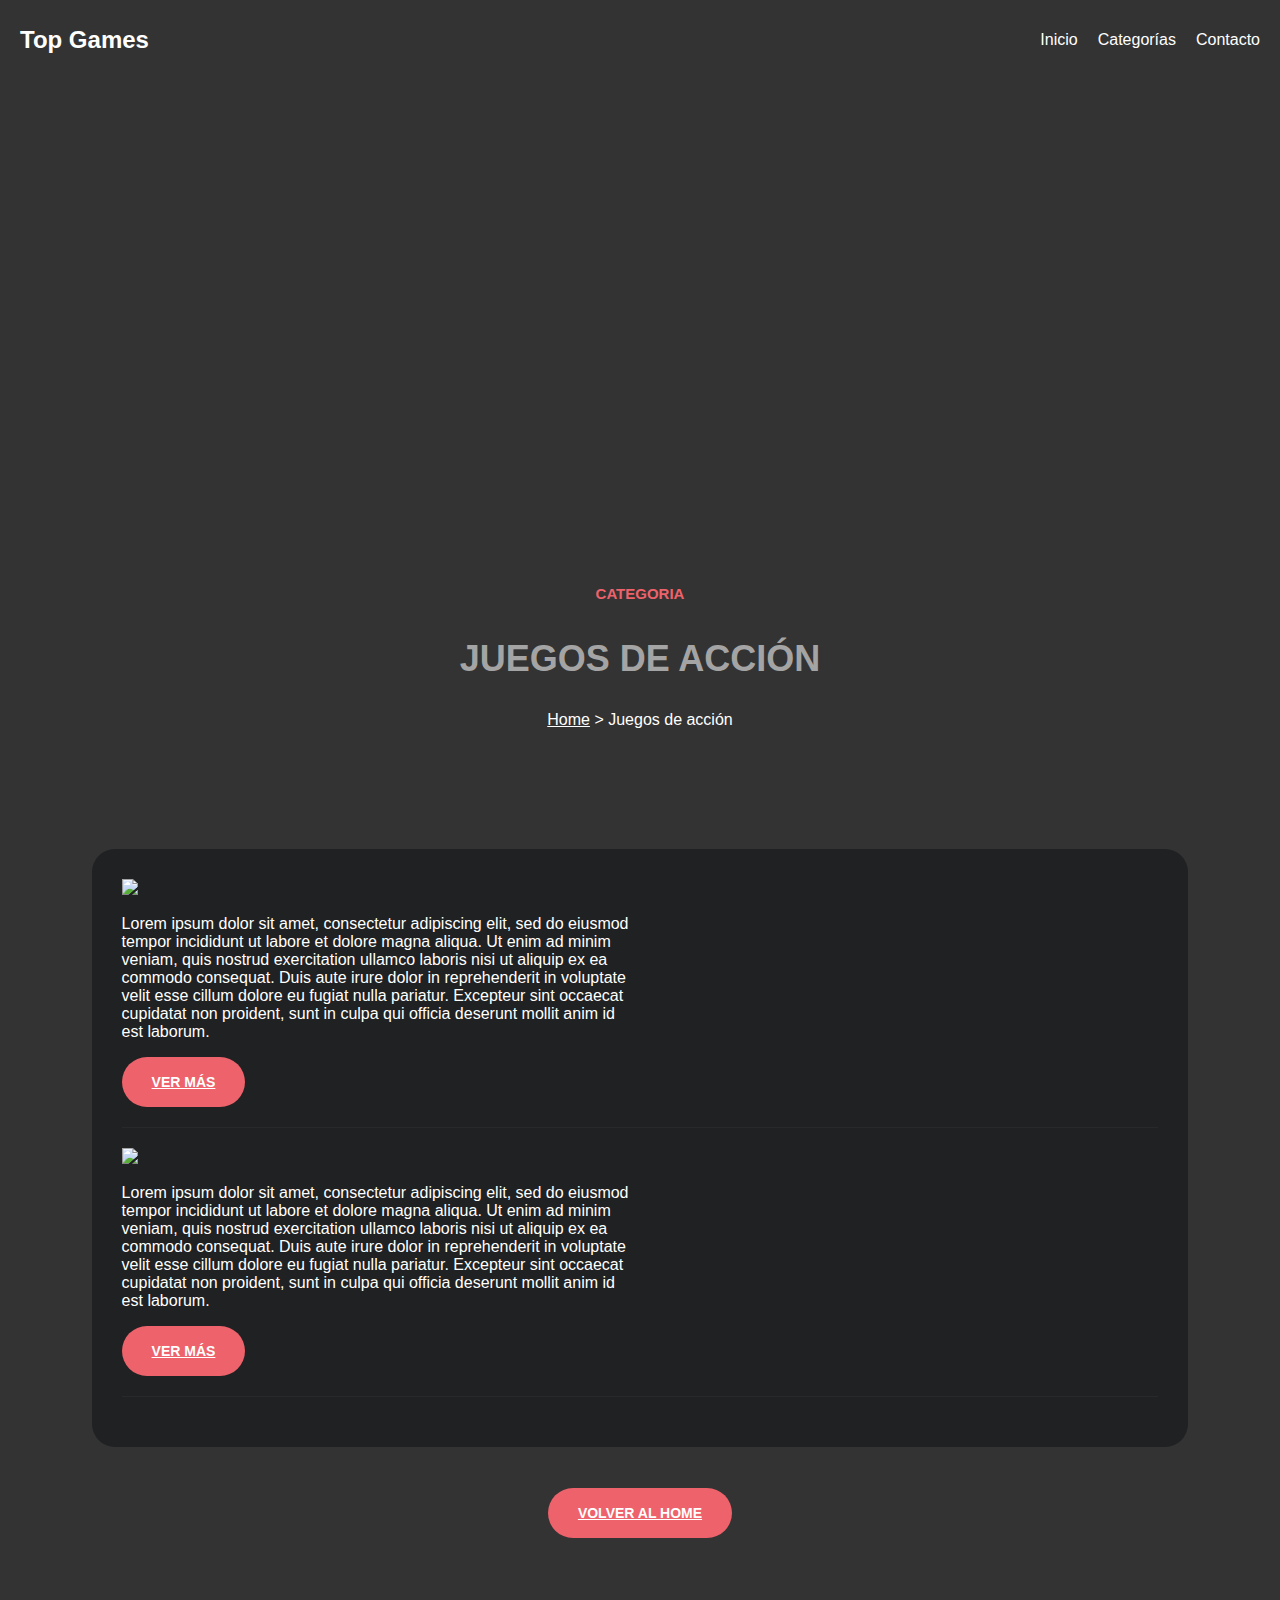
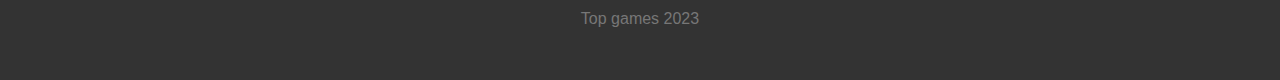
==== accion.html @ 5c4b93cb "1ª cambios - 20/08/2023" ====
<!doctype html>
<html>
<head>
<meta charset="UTF-8">
<title>Top Games | categoria terror</title>
	
	
	
	
<style>
	
body {
    font-family: Arial, sans-serif;
    margin: 0;
    padding: 0;
	background: #333;
}

header {
    display: flex;
    justify-content: space-between;
    align-items: center;
    background-color: #333;
    color: white;
    padding: 10px 20px;
}

.logo {
    font-size: 24px;
}

.menu {
    list-style: none;
    display: flex;
    gap: 20px;
}

.menu li a {
    text-decoration: none;
    color: white;
}

.dropdown {
    position: relative;
}

.dropdown-content {
    display: none;
    position: absolute;
    background-color: #000;
    min-width: 160px;
    z-index: 1;
}

.dropdown:hover .dropdown-content {
    display: block;
}

.dropdown-content a {
    display: block;
    padding: 10px;
    color: white;
    text-decoration: none;
    border-bottom: 1px solid white;
}

.dropdown-content a:last-child {
    border-bottom: none;
}

.hero img {
    width: 100%;
    height: auto;
}

.categories {
    display: flex;
    justify-content: space-around;
    padding: 20px;
	flex: 0 0 auto;
}


.category {
    text-align: center;
	width: 25%;
	height: 300px;
	margin:15px;
}

.category img {
    width: 150px;
    height: 150px;
}
	
.btn1 { width: 25%
}
	
	
	
.main-banner {
    background-image: url(https://www.sector.sk/files/novinky/0/2023/5-27-11-4-26/diablo-ukazuje-svoj-pribeh-z-k-image-329.jpg) ;
    background-position: center top;
    background-repeat: no-repeat;
    background-size: cover;
    padding: 225px 0px;
}
	
.features {
    margin-top: -120px;
}	

/*.features .item {
    padding: 35px;
    box-shadow: 0px 0px 15px rgba(0, 0, 0, 0.15);
    border-radius: 25px;
    background-color: #fff;
    text-align: center;
	border: 6px solid #fff;
	position: relative;
}	
	*/
	
 .features .item {
    padding: 15px 25px;
    box-shadow: 0px 0px 15px rgba(0, 0, 0, 0.15);
    border-radius: 25px;
    background-color: #fff;
    text-align: center;
    border: 6px solid #fff;
    position: relative;
    cursor: pointer;
    display: inline-block;
    transition: background-color 0.3s, transform 0.2s, box-shadow 0.2s;
}

 .features .item:hover {
    background-color: #f5f5f5;
    transform: scale(1.05);
    box-shadow: 0px 5px 20px rgba(0, 0, 0, 0.3);
}

 .features .item:active {
    transform: scale(0.95);
    box-shadow: 0px 2px 10px rgba(0, 0, 0, 0.3);
}	
	
	
.container, .container-fluid, .container-lg, .container-md, .container-sm, .container-xl, .container-xxl {
    --bs-gutter-x: 1.5rem;
    --bs-gutter-y: 0;
    width: 90%;
    padding-right: calc(var(--bs-gutter-x) * .5);
    padding-left: calc(var(--bs-gutter-x) * .5);
    margin-right: auto;
    margin-left: auto;
}	
	
	
	
	
.cattitle {
    text-align: right;
    position: absolute;
    bottom: 20px;
	left: 50%;
    transform: translateX(-50%);
    border-radius: 10px;
    background-color: #008af8;
    font-size: 17px;
    text-transform: uppercase;
    font-weight: 600;
    color: #fff;
    padding: 8px 15px 6px 15px;
}	
	
	
footer p {
    text-align: center;
    line-height: 90px;
    color: #777;
    font-size: 16px;
    font-weight: 400;
}
	
	
.sec-heading {
    margin-bottom: 70px;
	text-align: center!important;
}	
.sec-heading h6 {
    color: #ee626b;
    font-size: 15px;
    text-transform: uppercase;
    font-weight: 700;
}
.sec-heading h2 {
    font-size: 36px;
    font-weight: 700;
    text-transform: capitalize;
    margin-top: 20px;
    line-height: 44px;
	color:#A5A4A4;
}
	

	
.gaming-library {
    margin-top: 10px;
    padding: 30px;
    background-color: #1f2122;
    border-radius: 23px;
	width: 90%;
}	
.gaming-library .item2 {
    border-bottom: 1px solid #27292a;
    margin-bottom: 20px;
    padding-bottom: 20px;
}	
	
.left {
    width: 20%;
}
.right {
    width: 50%;
}
	
.main-button {
    margin-top: 1px;	
}
.main-button a {
    display: inline-block;
    background-color: rgb(238, 98, 107);
    text-transform: uppercase;
    color: rgb(255, 255, 255);
    font-size: 14px;
    font-weight: 600;
    height: 50px;
    line-height: 50px;
    padding: 0px 30px;
    border-radius: 25px;
    transition: all 0.3s ease 0s;
}
.page-heading span {
    display: inline-block;
    font-size: 16px;
    color: #fff;
}	
.breadcrumb {
	 color: #fff;
}
.breadcrumb a {
	 color: #fff;
}	
.page-heading {
    text-align: center;
}
.page-heading h3 {
    font-size: 48px;
    text-transform: uppercase;
    color: #fff;
    margin-top: 20px;
    position: relative;
    margin-bottom: 20px;
}	
	
</style>	
	
	
</head>

<body>
	
	
	<header>
        <h1 class="logo">Top Games</h1>
			<nav class="">
				<ul class="menu  ">
					<li><a href="home.html">Inicio</a></li>
					<li class="dropdown">
						<a href="#">Categorías</a>
						<div class="dropdown-content">
							<a href="terror.html">Terror</a>
							<a href="accion.html">Acción</a>
							<a href="lucha.html">Lucha</a>
							<a href="deporte.html">Deporte</a>
							<a href="carreras.html">Carreras</a>
						</div>
					</li>
					<li><a href="contacto.html">Contacto</a></li>
				</ul>
			</nav>
    </header>

    <section class="hero">
		<div class="main-banner"></div>
    </section>

<section class="categories container ">
  <div class="sec-heading">
	<h6 class="catagoriast">CATEGORIA</h6>
	<h2 class="catagoriast">JUEGOS DE ACCIÓN</h2>
		
	<span class="breadcrumb"><a href="home.html">Home</a>  &gt;  Juegos de acción</span>	
    </div> 
	  
</section>
	
<section class="categories container ">
	<div class="gaming-library">
		<div class="item2">
			<div class="left"><img src="https://fs-prod-cdn.nintendo-europe.com/media/images/10_share_images/games_15/nintendo_switch_download_software_1/2x1_NSwitchDS_Fortnite_image1600w.jpg" style="width: 200px"> </div>
			
			<div class="right" style="color:#FFF;">
			  <p>Lorem ipsum dolor sit amet, consectetur adipiscing elit, sed do eiusmod tempor incididunt ut labore et dolore magna aliqua. Ut enim ad minim veniam, quis nostrud exercitation ullamco laboris nisi ut aliquip ex ea commodo consequat. Duis aute irure dolor in reprehenderit in voluptate velit esse cillum dolore eu fugiat nulla pariatur. Excepteur sint occaecat cupidatat non proident, sunt in culpa qui officia deserunt mollit anim id est laborum.</p>
			</div>
			<div class="main-button"><a href="accion_juego1.html">ver más</a></div>
    	  </div>
		<div class="item2">
			<div class="left"><img src="https://d1pc5hp1w29h96.cloudfront.net/magefan_blog/2CODMW2.jpg" style="width: 200px"> </div>
			
			<div class="right" style="color:#FFF;">
			  <p>Lorem ipsum dolor sit amet, consectetur adipiscing elit, sed do eiusmod tempor incididunt ut labore et dolore magna aliqua. Ut enim ad minim veniam, quis nostrud exercitation ullamco laboris nisi ut aliquip ex ea commodo consequat. Duis aute irure dolor in reprehenderit in voluptate velit esse cillum dolore eu fugiat nulla pariatur. Excepteur sint occaecat cupidatat non proident, sunt in culpa qui officia deserunt mollit anim id est laborum.</p>
			</div>
			<div class="main-button"><a href="accion_juego2.html">ver más</a></div>
    	  </div>
		
		
	
    </div> 
	  
</section>
<section class="categories container ">
	<div class="main-button"><a href="home.html">VOLVER AL HOME</a></div>	
</section>	
	
	
	
	
	
<footer>
	<div>
		<p>Top games  2023</p>
		
	</div>
</footer>
	
	
	
</body>
</html>
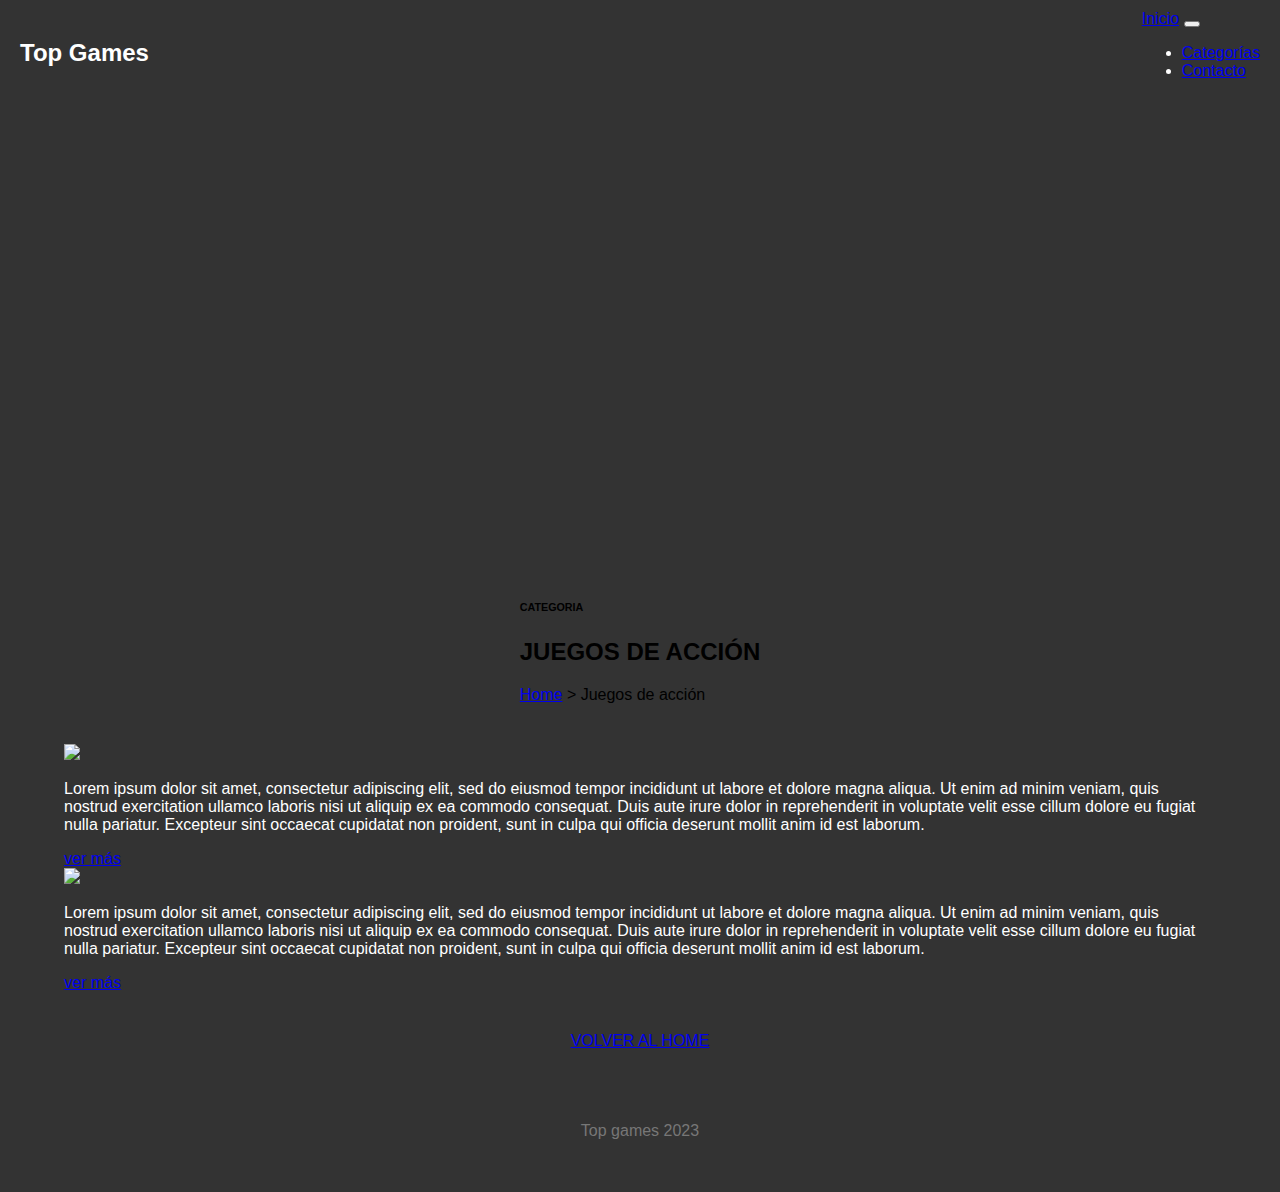
==== commit 5bb3f7ce: "cambios 21-agosto" ====
--- a/accion.html
+++ b/accion.html
@@ -3,282 +3,27 @@
 <head>
 <meta charset="UTF-8">
 <title>Top Games | categoria terror</title>
-	
-	
-	
-	
-<style>
-	
-body {
-    font-family: Arial, sans-serif;
-    margin: 0;
-    padding: 0;
-	background: #333;
-}
-
-header {
-    display: flex;
-    justify-content: space-between;
-    align-items: center;
-    background-color: #333;
-    color: white;
-    padding: 10px 20px;
-}
-
-.logo {
-    font-size: 24px;
-}
-
-.menu {
-    list-style: none;
-    display: flex;
-    gap: 20px;
-}
-
-.menu li a {
-    text-decoration: none;
-    color: white;
-}
-
-.dropdown {
-    position: relative;
-}
-
-.dropdown-content {
-    display: none;
-    position: absolute;
-    background-color: #000;
-    min-width: 160px;
-    z-index: 1;
-}
-
-.dropdown:hover .dropdown-content {
-    display: block;
-}
-
-.dropdown-content a {
-    display: block;
-    padding: 10px;
-    color: white;
-    text-decoration: none;
-    border-bottom: 1px solid white;
-}
-
-.dropdown-content a:last-child {
-    border-bottom: none;
-}
-
-.hero img {
-    width: 100%;
-    height: auto;
-}
-
-.categories {
-    display: flex;
-    justify-content: space-around;
-    padding: 20px;
-	flex: 0 0 auto;
-}
-
-
-.category {
-    text-align: center;
-	width: 25%;
-	height: 300px;
-	margin:15px;
-}
-
-.category img {
-    width: 150px;
-    height: 150px;
-}
-	
-.btn1 { width: 25%
-}
-	
-	
-	
-.main-banner {
-    background-image: url(https://www.sector.sk/files/novinky/0/2023/5-27-11-4-26/diablo-ukazuje-svoj-pribeh-z-k-image-329.jpg) ;
-    background-position: center top;
-    background-repeat: no-repeat;
-    background-size: cover;
-    padding: 225px 0px;
-}
-	
-.features {
-    margin-top: -120px;
-}	
-
-/*.features .item {
-    padding: 35px;
-    box-shadow: 0px 0px 15px rgba(0, 0, 0, 0.15);
-    border-radius: 25px;
-    background-color: #fff;
-    text-align: center;
-	border: 6px solid #fff;
-	position: relative;
-}	
-	*/
-	
- .features .item {
-    padding: 15px 25px;
-    box-shadow: 0px 0px 15px rgba(0, 0, 0, 0.15);
-    border-radius: 25px;
-    background-color: #fff;
-    text-align: center;
-    border: 6px solid #fff;
-    position: relative;
-    cursor: pointer;
-    display: inline-block;
-    transition: background-color 0.3s, transform 0.2s, box-shadow 0.2s;
-}
-
- .features .item:hover {
-    background-color: #f5f5f5;
-    transform: scale(1.05);
-    box-shadow: 0px 5px 20px rgba(0, 0, 0, 0.3);
-}
-
- .features .item:active {
-    transform: scale(0.95);
-    box-shadow: 0px 2px 10px rgba(0, 0, 0, 0.3);
-}	
-	
-	
-.container, .container-fluid, .container-lg, .container-md, .container-sm, .container-xl, .container-xxl {
-    --bs-gutter-x: 1.5rem;
-    --bs-gutter-y: 0;
-    width: 90%;
-    padding-right: calc(var(--bs-gutter-x) * .5);
-    padding-left: calc(var(--bs-gutter-x) * .5);
-    margin-right: auto;
-    margin-left: auto;
-}	
-	
-	
-	
-	
-.cattitle {
-    text-align: right;
-    position: absolute;
-    bottom: 20px;
-	left: 50%;
-    transform: translateX(-50%);
-    border-radius: 10px;
-    background-color: #008af8;
-    font-size: 17px;
-    text-transform: uppercase;
-    font-weight: 600;
-    color: #fff;
-    padding: 8px 15px 6px 15px;
-}	
-	
-	
-footer p {
-    text-align: center;
-    line-height: 90px;
-    color: #777;
-    font-size: 16px;
-    font-weight: 400;
-}
-	
-	
-.sec-heading {
-    margin-bottom: 70px;
-	text-align: center!important;
-}	
-.sec-heading h6 {
-    color: #ee626b;
-    font-size: 15px;
-    text-transform: uppercase;
-    font-weight: 700;
-}
-.sec-heading h2 {
-    font-size: 36px;
-    font-weight: 700;
-    text-transform: capitalize;
-    margin-top: 20px;
-    line-height: 44px;
-	color:#A5A4A4;
-}
-	
-
-	
-.gaming-library {
-    margin-top: 10px;
-    padding: 30px;
-    background-color: #1f2122;
-    border-radius: 23px;
-	width: 90%;
-}	
-.gaming-library .item2 {
-    border-bottom: 1px solid #27292a;
-    margin-bottom: 20px;
-    padding-bottom: 20px;
-}	
-	
-.left {
-    width: 20%;
-}
-.right {
-    width: 50%;
-}
-	
-.main-button {
-    margin-top: 1px;	
-}
-.main-button a {
-    display: inline-block;
-    background-color: rgb(238, 98, 107);
-    text-transform: uppercase;
-    color: rgb(255, 255, 255);
-    font-size: 14px;
-    font-weight: 600;
-    height: 50px;
-    line-height: 50px;
-    padding: 0px 30px;
-    border-radius: 25px;
-    transition: all 0.3s ease 0s;
-}
-.page-heading span {
-    display: inline-block;
-    font-size: 16px;
-    color: #fff;
-}	
-.breadcrumb {
-	 color: #fff;
-}
-.breadcrumb a {
-	 color: #fff;
-}	
-.page-heading {
-    text-align: center;
-}
-.page-heading h3 {
-    font-size: 48px;
-    text-transform: uppercase;
-    color: #fff;
-    margin-top: 20px;
-    position: relative;
-    margin-bottom: 20px;
-}	
-	
-</style>	
-	
+<meta name="viewport" content="width=device-width, initial-scale=1, shrink-to-fit=no">
+<link href="https://cdn.jsdelivr.net/npm/bootstrap@5.2.1/dist/css/bootstrap.min.css" rel="stylesheet" integrity="sha384-iYQeCzEYFbKjA/T2uDLTpkwGzCiq6soy8tYaI1GyVh/UjpbCx/TYkiZhlZB6+fzT" crossorigin="anonymous">	
+<link rel="stylesheet" href="https://cdnjs.cloudflare.com/ajax/libs/bootstrap-datepicker/1.8.0/css/bootstrap-datepicker.css">
+<link rel="stylesheet" href="css/style.css">	
 	
 </head>
 
 <body>
-	
-	
 	<header>
         <h1 class="logo">Top Games</h1>
-			<nav class="">
-				<ul class="menu  ">
-					<li><a href="home.html">Inicio</a></li>
-					<li class="dropdown">
-						<a href="#">Categorías</a>
+		
+			<nav class="navbar navbar-expand-lg navbar-light">
+				<a class="navbar-brand  text-white" href="index.html">Inicio</a>
+				<button class="navbar-toggler" type="button" data-toggle="collapse" data-target="#navbarNav" aria-controls="navbarNav" aria-expanded="false" aria-label="Toggle navigation">
+				  <span class="navbar-toggler-icon"></span>
+				</button>
+				<div class="collapse navbar-collapse" id="navbarNav">
+				  <ul class="navbar-nav">
+
+					<li class="nav-item dropdown">
+						<a class="nav-link  text-white" href="#">Categorías</a>
 						<div class="dropdown-content">
 							<a href="terror.html">Terror</a>
 							<a href="accion.html">Acción</a>
@@ -287,11 +32,14 @@
 							<a href="carreras.html">Carreras</a>
 						</div>
 					</li>
-					<li><a href="contacto.html">Contacto</a></li>
-				</ul>
-			</nav>
+					<li class="nav-item">
+						<a class="nav-link  text-white" href="contacto.html">Contacto</a>
+					  </li>
+					
+				  </ul>
+				</div>
+			  </nav>
     </header>
-
     <section class="hero">
 		<div class="main-banner"></div>
     </section>
--- a/css/style.css
+++ b/css/style.css
@@ -0,0 +1,195 @@
+	
+body {
+    font-family: Arial, sans-serif;
+    margin: 0;
+    padding: 0;
+	background: #333;
+}
+
+header {
+    display: flex;
+    justify-content: space-between;
+    align-items: center;
+    background-color: #333;
+    color: white;
+    padding: 10px 20px;
+}
+
+.logo {
+    font-size: 24px;
+}
+
+.menu {
+    list-style: none;
+    display: flex;
+    gap: 20px;
+}
+
+.menu li a {
+    text-decoration: none;
+    color: white;
+}
+
+.dropdown {
+    position: relative;
+}
+
+.dropdown-content {
+    display: none;
+    position: absolute;
+    background-color: #000;
+    min-width: 160px;
+    z-index: 1;
+}
+
+.dropdown:hover .dropdown-content {
+    display: block;
+}
+
+.dropdown-content a {
+    display: block;
+    padding: 10px;
+    color: white;
+    text-decoration: none;
+    border-bottom: 1px solid white;
+}
+
+.dropdown-content a:last-child {
+    border-bottom: none;
+}
+
+.hero img {
+    width: 100%;
+    height: auto;
+}
+
+.categories {
+    display: flex;
+    justify-content: space-around;
+    padding: 20px;
+	flex: 0 0 auto;
+}
+
+
+.category {
+    text-align: center;
+	width: 25%;
+	height: 300px;
+	margin:15px;
+}
+
+.category img {
+    width: 150px;
+    height: 150px;
+}
+.card{
+    min-height: 300px;
+}
+	
+.btn1 { width: 25%
+}
+#terror{
+    background-image: url(https://static.wikia.nocookie.net/deadspace/images/4/44/Obsidian_Rig.jpg/revision/latest?cb=20081124220159);
+    background-size: cover;
+    
+}
+#accion{
+    background-image: url(https://www.xtrafondos.com/descargar.php?id=3172&vertical=1);
+    background-size: cover;
+}
+#lucha{
+    background-image: url(https://www.xtrafondos.com/wallpapers/vertical/guile-street-fighter-6-10173.jpg);
+    background-size: cover;
+}
+#deporte{
+    background-image: url(https://www.nme.com/wp-content/uploads/2021/06/madden-22-2000x1270-1-696x442.jpg);
+    background-size: cover;    
+}
+#carreras{
+    background-image: url(https://assetsio.reedpopcdn.com/digitalfoundry-2021-forza-horizon-5-xbox-platform-comparison-1636142678668.jpg?width=1200&height=1200&fit=bounds&quality=70&format=jpg&auto=webp);
+    background-size: cover;    
+}
+.main-banner {
+    background-image: url(https://www.sector.sk/files/novinky/0/2023/5-27-11-4-26/diablo-ukazuje-svoj-pribeh-z-k-image-329.jpg) ;
+    background-position: center top;
+    background-repeat: no-repeat;
+    background-size: cover;
+    padding: 225px 0px;
+}
+	
+.features {
+    margin-top: -120px;
+}	
+
+/*.features .item {
+    padding: 35px;
+    box-shadow: 0px 0px 15px rgba(0, 0, 0, 0.15);
+    border-radius: 25px;
+    background-color: #fff;
+    text-align: center;
+	border: 6px solid #fff;
+	position: relative;
+}	
+	*/
+	
+ .features .item {
+    padding: 15px 25px;
+    box-shadow: 0px 0px 15px rgba(0, 0, 0, 0.15);
+    border-radius: 25px;
+    background-color: #fff;
+    text-align: center;
+    border: 6px solid #fff;
+    position: relative;
+    cursor: pointer;
+    display: inline-block;
+    transition: background-color 0.3s, transform 0.2s, box-shadow 0.2s;
+}
+
+ .features .item:hover {
+    background-color: #f5f5f5;
+    transform: scale(1.05);
+    box-shadow: 0px 5px 20px rgba(0, 0, 0, 0.3);
+}
+
+ .features .item:active {
+    transform: scale(0.95);
+    box-shadow: 0px 2px 10px rgba(0, 0, 0, 0.3);
+}	
+	
+	
+.container, .container-fluid, .container-lg, .container-md, .container-sm, .container-xl, .container-xxl {
+    --bs-gutter-x: 1.5rem;
+    --bs-gutter-y: 0;
+    width: 90%;
+    padding-right: calc(var(--bs-gutter-x) * .5);
+    padding-left: calc(var(--bs-gutter-x) * .5);
+    margin-right: auto;
+    margin-left: auto;
+}	
+	
+	
+	
+	
+.cattitle {
+    text-align: right;
+    position: absolute;
+    bottom: 20px;
+	left: 50%;
+    transform: translateX(-50%);
+    border-radius: 10px;
+    background-color: #008af8;
+    font-size: 17px;
+    text-transform: uppercase;
+    font-weight: 600;
+    color: #fff;
+    padding: 8px 15px 6px 15px;
+}	
+	
+	
+footer p {
+    text-align: center;
+    line-height: 90px;
+    color: #777;
+    font-size: 16px;
+    font-weight: 400;
+}